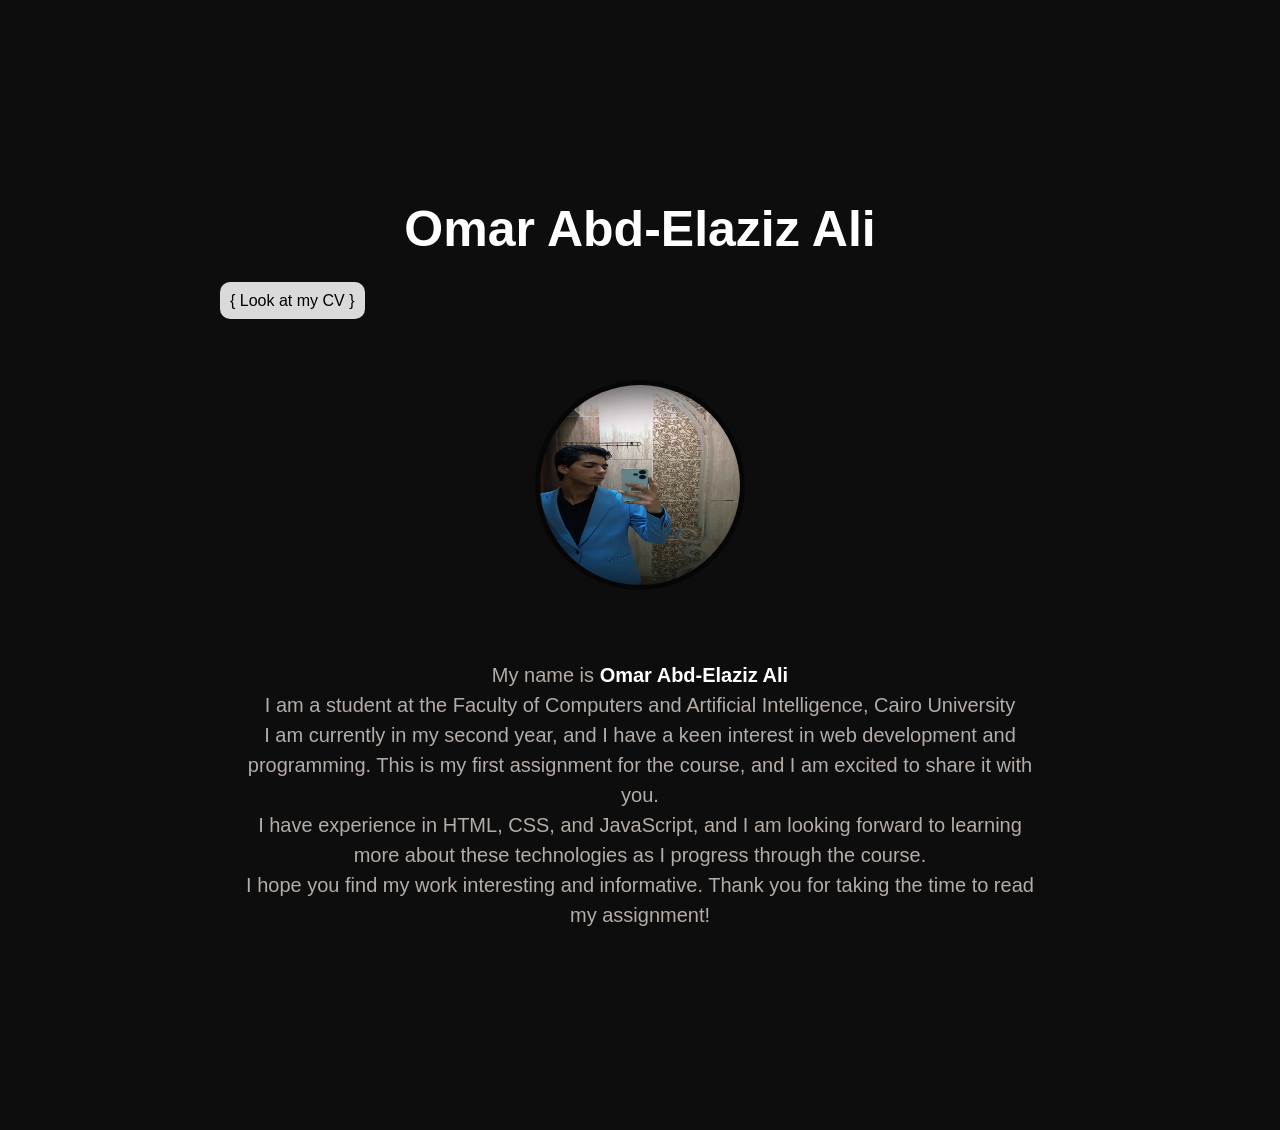
==== index.html @ bc2cf263 "Upload full project to project3 branch" ====
<!DOCTYPE html>
<html lang="en">
<head>
    <meta charset="UTF-8">
    <meta name="viewport" content="initial-scale=1.0">
    <title>Assignment 1</title>
</head>
<body>
    <h1>Omar Abd-Elaziz Ali</h1>
    <a href="https://drive.google.com/drive/folders/1Fhi6hJki1heOalVJeDX9QBGjtUjjysqN?usp=sharing" target="_blank" class="a">{ Look at my CV }</a>
    <img src="images/omar.jpg" alt="my_photo" class="my_photo">
    <p>
        My name is <b>Omar Abd-Elaziz Ali</b> <br> I am a student at the Faculty of Computers and Artificial Intelligence, Cairo University <br> I am currently in my second year, and I have a keen interest in web development and programming. This is my first assignment for the course, and I am excited to share it with you. <br> I have experience in HTML, CSS, and JavaScript, and I am looking forward to learning more about these technologies as I progress through the course. <br> I hope you find my work interesting and informative. Thank you for taking the time to read my assignment!
    </p>
    <link rel="stylesheet" href="style.css">
</body>
</html>
---- style.css ----
body{
    background-color:rgb(14, 13, 13);
    font-family:'Gill Sans', 'Gill Sans MT', Calibri, 'Trebuchet MS', sans-serif;
    color: rgb(225, 225, 225);
    margin: 200px;
    justify-items: center;
}
body>h1{
    text-align: center;
    color: rgb(255, 255, 255);
    font-size: 50px;
}
.a {
    margin: 20px;
    padding: 10px;
    background-color: rgba(255, 255, 255, 0.849);
    border-radius: 10px;
    text-decoration: none;
    color: rgb(0, 0, 0);
}
.a:hover {
    background-color: rgba(255, 0, 0, 0.849);
    color: rgb(255, 255, 255);
    text-decoration: none;
}
.my_photo {
    display: block;
    margin: 70px auto;
    width: 200px;
    height: 200px;
    border-radius: 50%;
    border: 5px solid rgba(0, 0, 0, 0.512);
}
p {
    text-align: center;
    font-size: 20px;
    line-height: 1.5;
    margin: 20px auto;
    max-width: 800px;
    color: rgba(255, 245, 238, 0.688);
}
p>b {
    color: rgb(255, 255, 255);
}
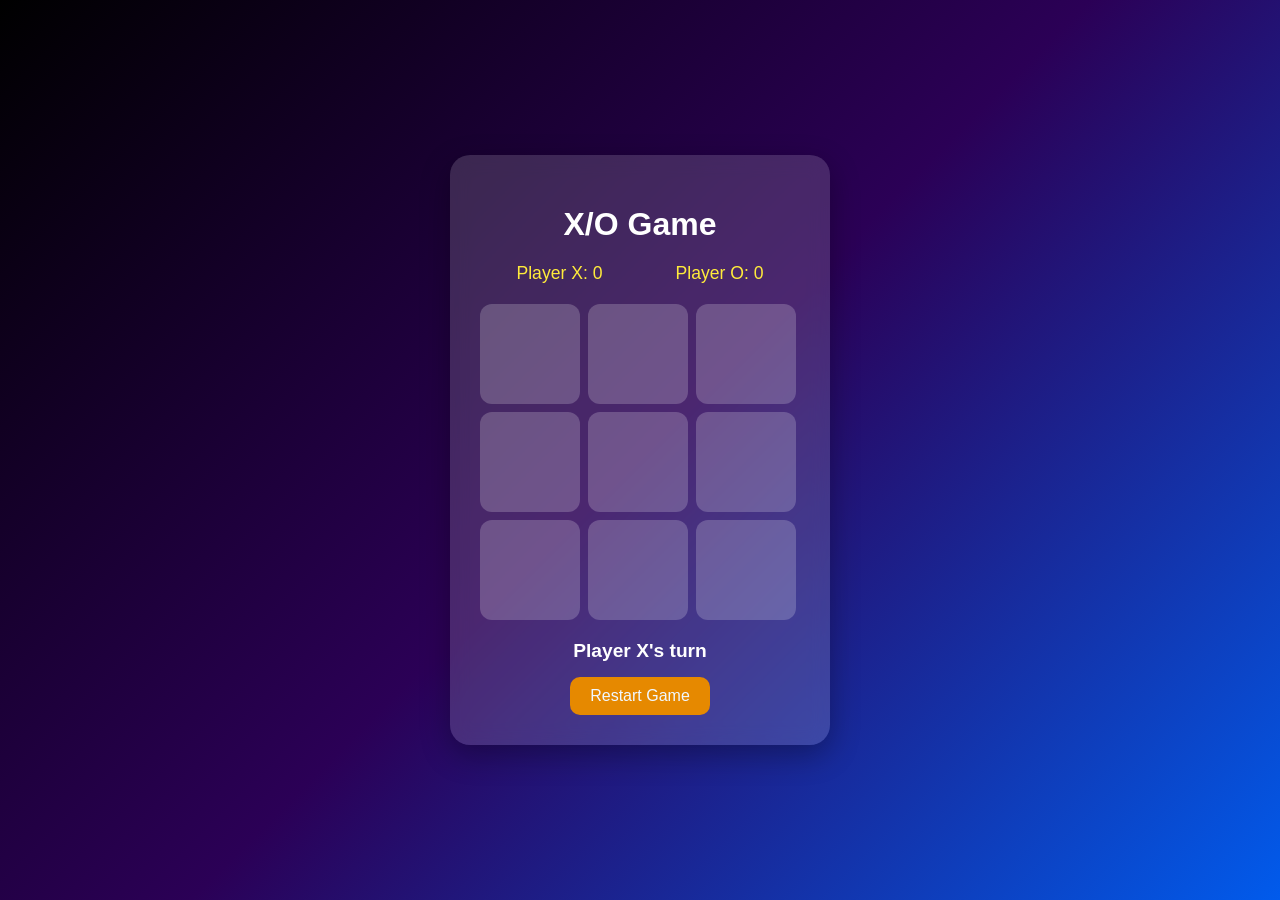
==== commit 48251f00: "Fixed nul file issue" ====
--- a/index.html
+++ b/index.html
@@ -1,17 +1,30 @@
 <!DOCTYPE html>
 <html lang="en">
+
 <head>
     <meta charset="UTF-8">
-    <meta name="viewport" content="initial-scale=1.0">
-    <title>Assignment 1</title>
+    <meta name="viewport" content="width=device-width, initial-scale=1.0">
+    <title>X/O Game</title>
+    <link rel="stylesheet" href="style.css">
 </head>
+
 <body>
-    <h1>Omar Abd-Elaziz Ali</h1>
-    <a href="https://drive.google.com/drive/folders/1Fhi6hJki1heOalVJeDX9QBGjtUjjysqN?usp=sharing" target="_blank" class="a">{ Look at my CV }</a>
-    <img src="images/omar.jpg" alt="my_photo" class="my_photo">
-    <p>
-        My name is <b>Omar Abd-Elaziz Ali</b> <br> I am a student at the Faculty of Computers and Artificial Intelligence, Cairo University <br> I am currently in my second year, and I have a keen interest in web development and programming. This is my first assignment for the course, and I am excited to share it with you. <br> I have experience in HTML, CSS, and JavaScript, and I am looking forward to learning more about these technologies as I progress through the course. <br> I hope you find my work interesting and informative. Thank you for taking the time to read my assignment!
-    </p>
-    <link rel="stylesheet" href="style.css">
+    <div class="gContainer">
+        <h1>X/O Game</h1>
+        <div class="score">
+            <span>Player X: <span id="scoreX">0</span></span>
+            <span>Player O: <span id="scoreO">0</span></span>
+        </div>
+
+        <div id="board" class="board"></div>
+
+        <div id="status" class="status"></div>
+
+        <button id="restartButton" class="restartButton">Restart Game</button>
+    </div>
+
+
+    <script src="script.js"></script>
 </body>
+
 </html>
--- a/style.css
+++ b/style.css
@@ -1,44 +1,90 @@
-body{
-    background-color:rgb(14, 13, 13);
-    font-family:'Gill Sans', 'Gill Sans MT', Calibri, 'Trebuchet MS', sans-serif;
-    color: rgb(225, 225, 225);
-    margin: 200px;
-    justify-items: center;
+* {
+    box-sizing: border-box;
+    font-family: 'Segoe UI', sans-serif;
 }
-body>h1{
+
+body {
+    margin: 0;
+    padding: 0;
+    background: linear-gradient(135deg, #000000, #2b0056, #015bec);
+    display: flex;
+    justify-content: center;
+    align-items: center;
+    height: 100vh;
+}
+
+.gContainer {
+    background: #ffffff27;
+    backdrop-filter: blur(10px);
+    padding: 30px;
+    border-radius: 20px;
     text-align: center;
-    color: rgb(255, 255, 255);
-    font-size: 50px;
+    box-shadow: 0 10px 30px rgba(0, 0, 0, 0.3);
+    color: #fff;
+    width: 380px;
 }
-.a {
-    margin: 20px;
-    padding: 10px;
-    background-color: rgba(255, 255, 255, 0.849);
+
+h1 {
+    margin-bottom: 20px;
+}
+
+.score {
+    display: flex;
+    justify-content: space-around;
+    margin-bottom: 15px;
+    font-size: 1.1rem;
+    color: #ffeb3b;
+}
+
+.board {
+    display: grid;
+    grid-template-columns: repeat(3, 100px);
+    gap: 8px;
+    margin: 20px auto;
+}
+
+.cell {
+    width: 100px;
+    height: 100px;
+    background-color: #ffffff34;
+    font-size: 2.8rem;
+    color: #fff;
+    display: flex;
+    justify-content: center;
+    align-items: center;
+    border-radius: 12px;
+    cursor: pointer;
+    transition: 0.3s;
+}
+
+.cell:hover {
+    background-color: #ffffff70;
+}
+
+.winning {
+    background-color: #00fff7 !important;
+    color: #000;
+}
+
+.status {
+    margin-top: 10px;
+    font-size: 1.2rem;
+    font-weight: bold;
+}
+
+button {
+    margin-top: 15px;
+    padding: 10px 20px;
+    font-size: 1rem;
+    background-color: #e68900;
+    color: aliceblue;
+    border: none;
     border-radius: 10px;
-    text-decoration: none;
+    cursor: pointer;
+}
+
+button:hover {
+    transition: 0.2s ease-in-out;
+    background-color: #00fff7;
     color: rgb(0, 0, 0);
-}
-.a:hover {
-    background-color: rgba(255, 0, 0, 0.849);
-    color: rgb(255, 255, 255);
-    text-decoration: none;
-}
-.my_photo {
-    display: block;
-    margin: 70px auto;
-    width: 200px;
-    height: 200px;
-    border-radius: 50%;
-    border: 5px solid rgba(0, 0, 0, 0.512);
-}
-p {
-    text-align: center;
-    font-size: 20px;
-    line-height: 1.5;
-    margin: 20px auto;
-    max-width: 800px;
-    color: rgba(255, 245, 238, 0.688);
-}
-p>b {
-    color: rgb(255, 255, 255);
 }
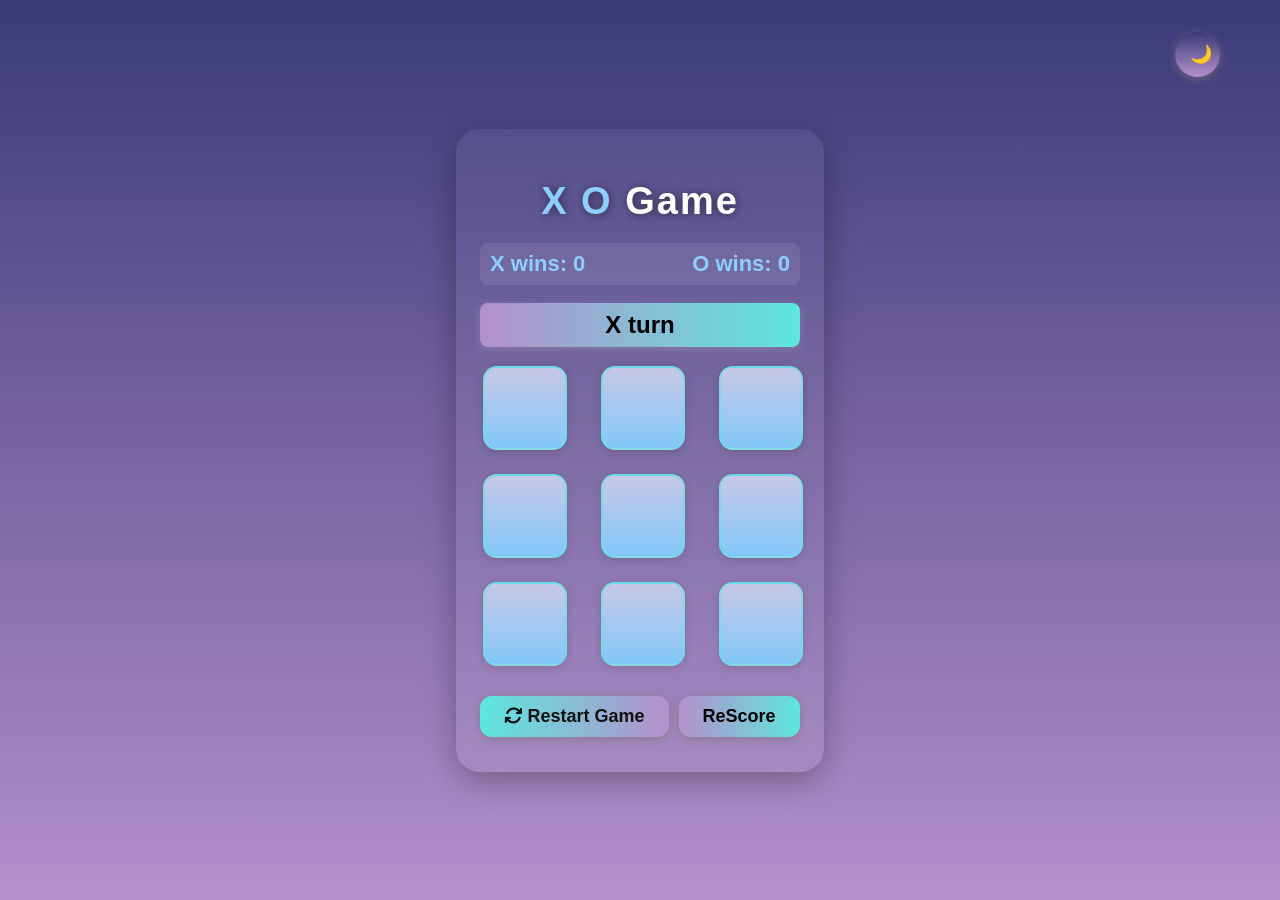
==== commit cd9d355c: "Update and rename final project.html to index.html" ====
--- a/index.html
+++ b/index.html
@@ -1,30 +1,57 @@
-<!DOCTYPE html>
-<html lang="en">
-
-<head>
-    <meta charset="UTF-8">
-    <meta name="viewport" content="width=device-width, initial-scale=1.0">
-    <title>X/O Game</title>
-    <link rel="stylesheet" href="style.css">
-</head>
-
-<body>
-    <div class="gContainer">
-        <h1>X/O Game</h1>
-        <div class="score">
-            <span>Player X: <span id="scoreX">0</span></span>
-            <span>Player O: <span id="scoreO">0</span></span>
-        </div>
-
-        <div id="board" class="board"></div>
-
-        <div id="status" class="status"></div>
-
-        <button id="restartButton" class="restartButton">Restart Game</button>
-    </div>
-
-
-    <script src="script.js"></script>
-</body>
-
-</html>+<!DOCTYPE html>
+<html lang="en">
+
+<head>
+    <meta charset="UTF-8">
+    <meta name="viewport" content="width=device-width, initial-scale=1.0">
+    <title>Final Project</title>
+    <link rel="stylesheet" href="main-light.css" id="theme-style">
+    <link rel="stylesheet" href="https://cdnjs.cloudflare.com/ajax/libs/font-awesome/6.4.0/css/all.min.css">
+</head>
+
+<body>
+    <button id="mode-toggle">🌙<span class="label">Boys-mode</span>
+    </button>
+
+    <div class="game">
+
+        <div class="name">
+            <span class="title"> X O </span> Game
+        </div>
+
+        <div class="wins" id="win">
+            <span id="x">X wins: 0</span>
+            <span id="o">O wins: 0</span>
+        </div>
+
+        <div class="turns" id="turn">
+            X turn
+        </div>
+
+        <div class="board">
+            <div class="squares" id="square1"></div>
+            <div class="squares" id="square2"></div>
+            <div class="squares" id="square3"></div>
+
+            <div class="squares" id="square4"></div>
+            <div class="squares" id="square5"></div>
+            <div class="squares" id="square6"></div>
+
+            <div class="squares" id="square7"></div>
+            <div class="squares" id="square8"></div>
+            <div class="squares" id="square9"></div>
+        </div>
+
+
+        <div class="button-group">
+            <button type="button" id="restart">
+                <i class="fa fa-refresh fa-spin"></i> Restart Game
+            </button>
+
+            <button type="button" id="reset-score">ReScore</button>
+        </div>
+    </div>
+    <script src="system.js"></script>
+</body>
+
+</html>
--- a/main-light.css
+++ b/main-light.css
@@ -0,0 +1,207 @@
+body {
+    font-family: 'Segoe UI', sans-serif;
+    margin: 0;
+    padding: 0;
+    background: linear-gradient(#3a3a79, #b490ca);
+    display: flex;
+    justify-content: center;
+    align-items: center;
+    height: 100vh;
+}
+
+/* omar editting for troggle button */
+/* start */
+
+#mode-toggle {
+    position: fixed;
+    top: 20px;
+    right: 60px;
+    z-index: 9999;
+    padding: 11px 15px;
+    border: none;
+    border-radius: 50px;
+    background: linear-gradient(#3a3a79, #b490ca);
+    color: white;
+    font-size: 18px;
+    cursor: pointer;
+    overflow: hidden;
+    white-space: nowrap;
+    transition: width 0.4s ease, background-color 0.3s ease;
+    width: 45px;
+    height: 45px;
+
+}
+
+#mode-toggle .label {
+    display: inline-block;
+    opacity: 0;
+    max-width: 0;
+    overflow: hidden;
+    visibility: hidden;
+    transition: max-width 0.4s ease, opacity 0.3s ease, margin-left 0.3s ease;
+    vertical-align: middle;
+}
+
+#mode-toggle:hover {
+    width: 150px;
+
+}
+
+#mode-toggle:hover .label {
+    opacity: 1;
+    max-width: 100px;
+    margin-left: 5px;
+    visibility: visible;
+    color: #ffffff;
+}
+
+/* end */
+
+.game {
+    width: 320px;
+    height: auto;
+    padding: 35px 24px;
+    border-radius: 24px;
+    background: rgba(255, 255, 255, 0.05);
+    box-shadow: 0 8px 32px 0 rgba(0, 0, 0, 0.3);
+    text-align: center;
+    color: #ffffff;
+    margin: 24px auto;
+    font-weight: bold;
+}
+
+.name {
+    margin: 8px 0 12px 0;
+    padding: 8px 0;
+    font-size: 38px;
+    font-weight: bold;
+    letter-spacing: 2px;
+    color: #ffffff;
+    text-shadow: 1px 1px 10px #00000088;
+}
+
+span {
+    color: #8ecfff;
+}
+
+.wins {
+    padding: 8px 10px;
+    margin: 10px 0 18px;
+    display: flex;
+    justify-content: space-between;
+    font-size: 22px;
+    background: rgba(255, 255, 255, 0.08);
+    border-radius: 8px;
+}
+
+.turns {
+
+    color: #121212;
+    font-size: 24px;
+    border-radius: 8px;
+    margin-bottom: 16px;
+    padding: 8px 0;
+    font-weight: bold;
+    box-shadow: 0 2px 8px rgba(255, 255, 255, 0.15);
+}
+
+.board {
+    display: grid;
+    grid-template-columns: repeat(3, 100px);
+    gap: 18px;
+    margin: 15px auto;
+}
+
+.squares {
+    width: 80px;
+    height: 80px;
+    background: linear-gradient(#c8c8e6, #82c8f9);
+    color: #1a1a1a;
+    font-size: 50px;
+    border-radius: 14px;
+    margin: 3px;
+    display: flex;
+    justify-content: center;
+    align-items: center;
+    transition: background 0.2s, color 0.2s, transform 0.2s;
+    box-shadow: 0 2px 8px rgba(0, 0, 0, 0.15);
+    border: 2px solid #5ee7df99;
+    font-weight: bold;
+    user-select: none;
+
+}
+
+.squares:hover {
+    background: linear-gradient(rgba(255, 255, 255, 0.829), #9c9c9c1f);
+    color: #00fffb;
+    border: 2px solid #8ecfff88;
+    cursor: pointer;
+    transform: scale(1.1);
+    box-shadow: #ffffff 0 2px 8px;
+
+}
+
+/*Omar editting for resetScore button*/
+/*start*/
+
+.button-group {
+    display: flex;
+    justify-content: center;
+    gap: 10px;
+    margin-top: 15px;
+}
+
+.button-group button {
+    background: linear-gradient(90deg, #5ee7df, #b490ca);
+    color: #121212;
+    border-radius: 12px;
+    border: none;
+    font-size: 18px;
+    padding: 10px 24px;
+    font-weight: bold;
+    box-shadow: 0 2px 8px rgba(117, 113, 113, 0.6);
+    transition: all 0.3s ease;
+}
+
+.button-group button:hover {
+    background: rgba(255, 255, 255, 0.85);
+    color: #4faef1;
+    box-shadow: #82c8f9 0 2px 8px;
+    cursor: pointer;
+}
+
+.button-group button#reset-score {
+    background: linear-gradient(90deg, #b490ca, #5ee7df);
+    color: #000000;
+}
+
+.button-group button#reset-score:hover {
+    background: rgba(255, 245, 235, 0.9);
+    color: #ff5e62;
+    box-shadow: #ff5e62 0 2px 8px;
+}
+
+
+/*end*/
+
+
+button {
+    background: linear-gradient(90deg, #5ee7df, #b490ca);
+    color: #121212;
+    border-radius: 12px;
+    border: none;
+    margin-top: 12px;
+    font-size: 20px;
+    padding: 10px 28px;
+    font-weight: bold;
+    box-shadow: 0 2px 8px rgba(117, 113, 113, 0.795);
+
+}
+
+button:hover {
+    background: rgba(255, 255, 255, 0.801);
+    color: #4faef1;
+    box-shadow: #82c8f9 0 2px 8px;
+    cursor: pointer;
+
+}
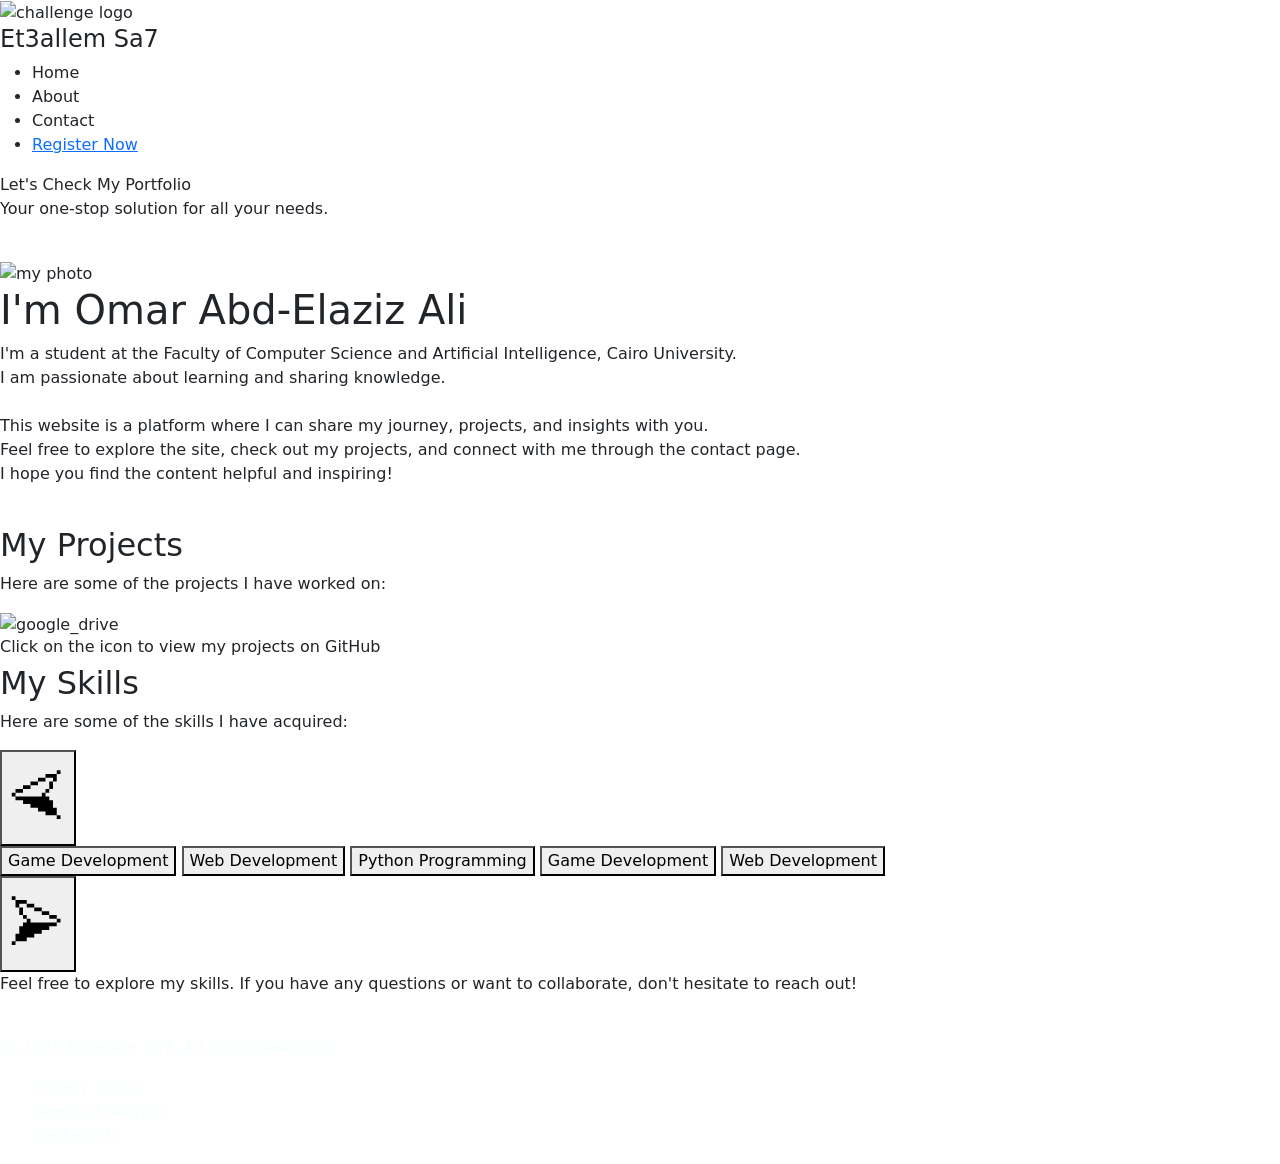
==== commit 780ecf5d: "Rename first_page.html to index.html" ====
--- a/index.html
+++ b/index.html
@@ -1,57 +1,93 @@
-<!DOCTYPE html>
-<html lang="en">
-
-<head>
-    <meta charset="UTF-8">
-    <meta name="viewport" content="width=device-width, initial-scale=1.0">
-    <title>Final Project</title>
-    <link rel="stylesheet" href="main-light.css" id="theme-style">
-    <link rel="stylesheet" href="https://cdnjs.cloudflare.com/ajax/libs/font-awesome/6.4.0/css/all.min.css">
-</head>
-
-<body>
-    <button id="mode-toggle">🌙<span class="label">Boys-mode</span>
-    </button>
-
-    <div class="game">
-
-        <div class="name">
-            <span class="title"> X O </span> Game
-        </div>
-
-        <div class="wins" id="win">
-            <span id="x">X wins: 0</span>
-            <span id="o">O wins: 0</span>
-        </div>
-
-        <div class="turns" id="turn">
-            X turn
-        </div>
-
-        <div class="board">
-            <div class="squares" id="square1"></div>
-            <div class="squares" id="square2"></div>
-            <div class="squares" id="square3"></div>
-
-            <div class="squares" id="square4"></div>
-            <div class="squares" id="square5"></div>
-            <div class="squares" id="square6"></div>
-
-            <div class="squares" id="square7"></div>
-            <div class="squares" id="square8"></div>
-            <div class="squares" id="square9"></div>
-        </div>
-
-
-        <div class="button-group">
-            <button type="button" id="restart">
-                <i class="fa fa-refresh fa-spin"></i> Restart Game
-            </button>
-
-            <button type="button" id="reset-score">ReScore</button>
-        </div>
-    </div>
-    <script src="system.js"></script>
-</body>
-
-</html>
+<!DOCTYPE html>
+<html lang="en">
+
+<head>
+    <meta charset="UTF-8">
+    <meta name="viewport" content="width=device-width, initial-scale=1.0">
+    <title>Et3allem Sa7</title>
+    <link rel="shortcut icon" href="images/pngtree-green-check-mark-icon-flat-style-png-image_1986021-Photoroom.png"
+        type="image/x-icon">
+    <script src="https://cdn.jsdelivr.net/npm/typed.js@2.0.12"></script>
+    <link href="https://cdn.jsdelivr.net/npm/bootstrap@5.3.7/dist/css/bootstrap.min.css" rel="stylesheet"
+        integrity="sha384-LN+7fdVzj6u52u30Kp6M/trliBMCMKTyK833zpbD+pXdCLuTusPj697FH4R/5mcr" crossorigin="anonymous">
+</head>
+
+<body>
+    <nav>
+        <div class="nav-logo">
+            <img src="images/channels4_profile.jpg" alt="challenge logo">
+            <h4 class="gradient-text">Et3allem Sa7</h4>
+        </div>
+        <ul class="nav-list">
+            <li class="nav-item"><a href="first page.html" class="nav-link">Home</a></li>
+            <li class="nav-item"><a href="#about" class="nav-link">About</a></li>
+            <li class="nav-item"><a href="#contact" class="nav-link">Contact</a></li>
+            <li class="nav-item"><a href="reg.html" class="nav-link-reg" target="_blank">Register Now</a></li>
+        </ul>
+    </nav>
+    <div class="content">
+        <div class="typed-wrapper">
+            <span id="typed"></span>
+            <span class="typed-fix">Let's Check My Portfolio</span>
+        </div>
+        <p>Your one-stop solution for all your needs.</p>
+    </div>
+    <br>
+    <div class="part1">
+        <img src="images/1743798384492-removebg-preview-removebg-preview.png" alt="my photo" class="hover-image">
+        <h1>I'm Omar Abd-Elaziz Ali</h1>
+        <p>I'm a student at the Faculty of Computer Science and Artificial Intelligence, Cairo University.<br>
+            I am passionate about learning and sharing knowledge.<br><br> This website is a platform where I can share
+            my journey, projects, and insights with you.<br>
+            Feel free to explore the site, check out my projects, and connect with me through the contact page.<br> I
+            hope you find the content helpful and inspiring!</p>
+    </div>
+    <br>
+    <div class="part2">
+        <h2>My Projects</h2>
+        <p>Here are some of the projects I have worked on:</p>
+        <img src="images/github-6980894_960_720-removebg-preview.png" alt="google_drive"
+            onclick="window.open('https://github.com/EngOmarAbd-Elaziz/maroprojects')">
+        <h6>Click on the icon to view my projects on GitHub</h6>
+    </div>
+
+    <div class="part3">
+        <h2>My Skills</h2>
+        <p>Here are some of the skills I have acquired:</p>
+        <button class="arrow left" style="font-size: 60px;">&#11160;</button>
+
+        <div class="carousel-container">
+            <div class="carousel-track" id="carousel">
+                <button>Game Development</button>
+                <button>Web Development</button>
+                <button>Python Programming</button>
+                <button>Game Development</button>
+                <button>Web Development</button>
+            </div>
+        </div>
+
+        <button class="arrow right" style="font-size: 60px;">&#11162;</button>
+
+        <p class="p2">Feel free to explore my skills. If you have any questions or want to collaborate, don't
+            hesitate to reach out!</p>
+    </div>
+    <br>
+
+    <footer>
+        <p style="color: rgba(240, 255, 255, 0.685);">&copy; 2025 Et3allem Sa7. All rights reserved.</p>
+        <ul class="footer-links" style="list-style: none;">
+            <li><a href="#privacy" style="text-decoration: none; color: rgba(240, 255, 255, 0.685);">Privacy Policy</a></li>
+            <li><a href="#terms" style="text-decoration: none; color: rgba(240, 255, 255, 0.685);">Terms of Service</a></li>
+            <li><a href="#contact" style="text-decoration: none; color: rgba(240, 255, 255, 0.685);">Contact Us</a></li>
+        </ul>
+    </footer>
+
+
+    <script src="fpScript.js"></script>
+    <link rel="stylesheet" href="fpStyle.css">
+    <script src="https://cdn.jsdelivr.net/npm/bootstrap@5.3.7/dist/js/bootstrap.bundle.min.js"
+        integrity="sha384-ndDqU0Gzau9qJ1lfW4pNLlhNTkCfHzAVBReH9diLvGRem5+R9g2FzA8ZGN954O5Q"
+        crossorigin="anonymous"></script>
+</body>
+
+</html>
